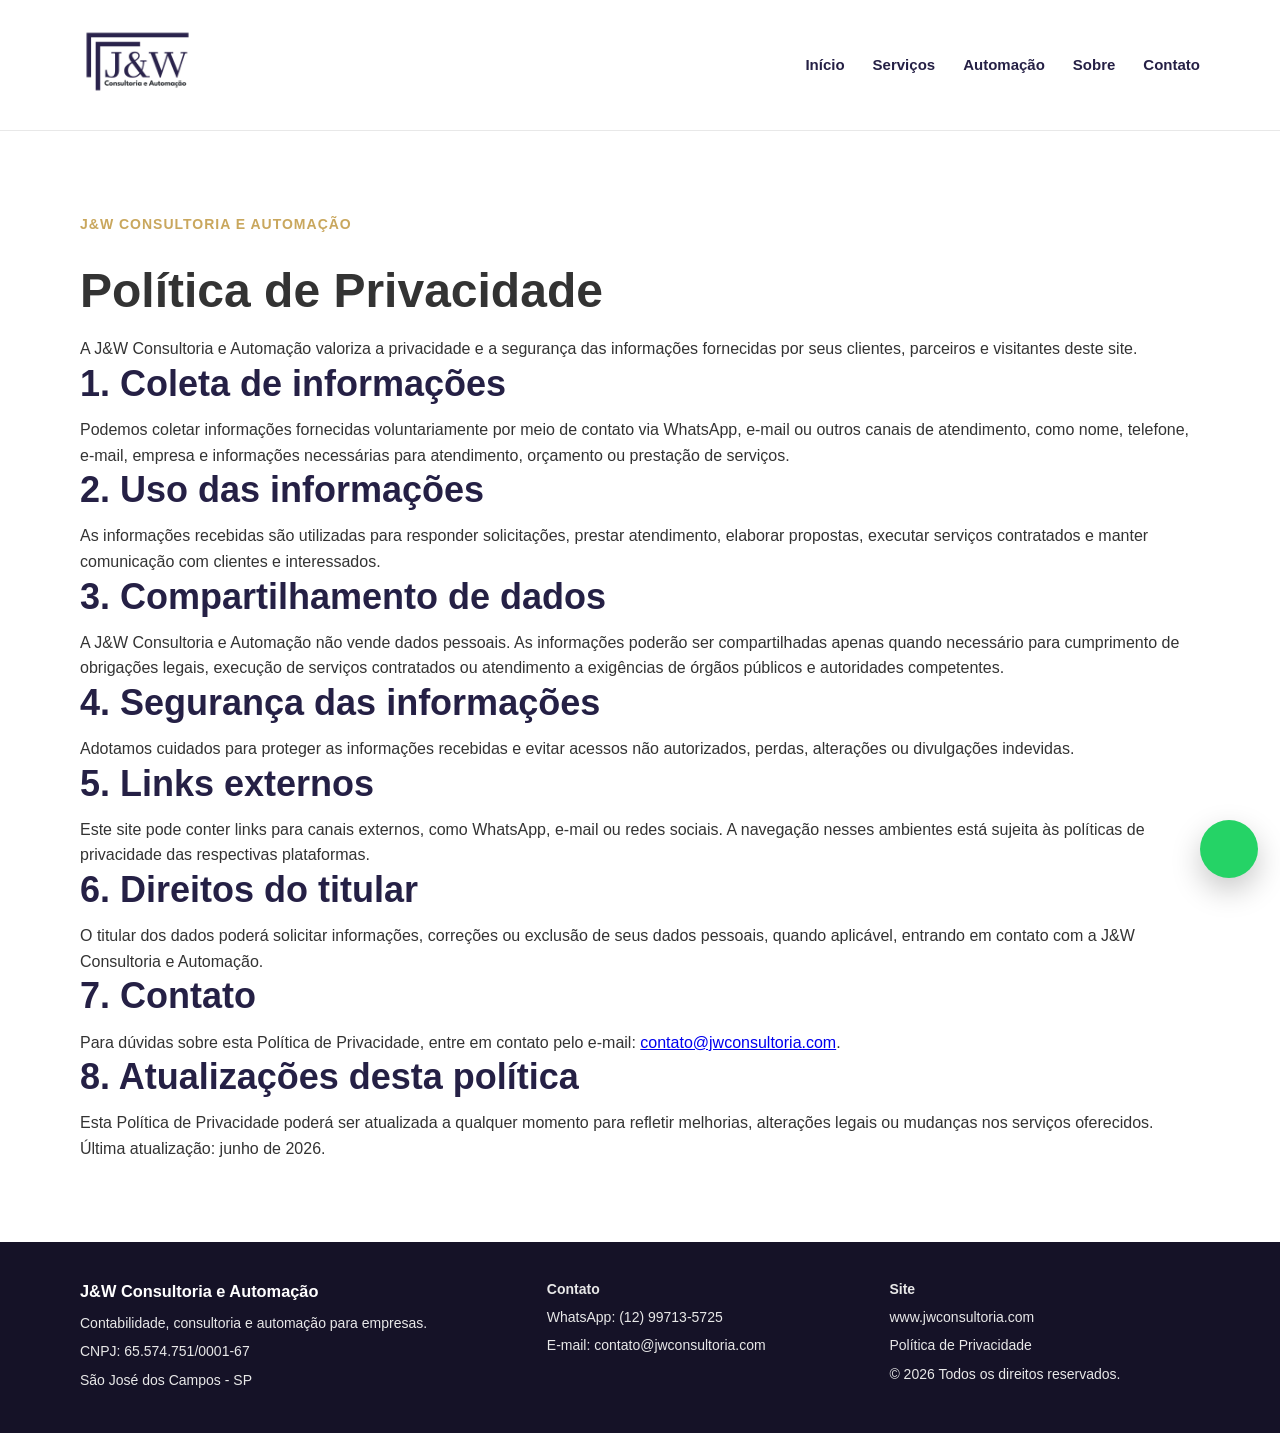
==== privacidade.html @ 33062420 "Add files via upload" ====
<!DOCTYPE html>
<html lang="pt-BR">
<head>
  <meta charset="UTF-8">
  <meta name="viewport" content="width=device-width, initial-scale=1.0">
  <title>Política de Privacidade | J&W Consultoria e Automação</title>
  <meta name="description" content="Política de Privacidade da J&W Consultoria e Automação. Saiba como tratamos informações enviadas por contato, WhatsApp e e-mail.">
  <link rel="stylesheet" href="style.css">
  <link rel="icon" type="image/png" href="assets/favicon.png">
</head>
<body>

  <header class="topo">
    <div class="container menu">
      <a href="index.html">
        <img src="assets/logo-jw.jpg" alt="Logo J&W Consultoria e Automação" class="logo">
      </a>

      <nav>
        <a href="index.html#inicio">Início</a>
        <a href="index.html#servicos">Serviços</a>
        <a href="index.html#automacao">Automação</a>
        <a href="index.html#sobre">Sobre</a>
        <a href="index.html#contato">Contato</a>
      </nav>
    </div>
  </header>

  <main>
    <section class="secao pagina-texto">
      <div class="container">
        <span class="tag-escura">J&W Consultoria e Automação</span>

        <h1>Política de Privacidade</h1>

        <p>
          A J&W Consultoria e Automação valoriza a privacidade e a segurança das informações
          fornecidas por seus clientes, parceiros e visitantes deste site.
        </p>

        <h2>1. Coleta de informações</h2>
        <p>
          Podemos coletar informações fornecidas voluntariamente por meio de contato via WhatsApp,
          e-mail ou outros canais de atendimento, como nome, telefone, e-mail, empresa e informações
          necessárias para atendimento, orçamento ou prestação de serviços.
        </p>

        <h2>2. Uso das informações</h2>
        <p>
          As informações recebidas são utilizadas para responder solicitações, prestar atendimento,
          elaborar propostas, executar serviços contratados e manter comunicação com clientes e interessados.
        </p>

        <h2>3. Compartilhamento de dados</h2>
        <p>
          A J&W Consultoria e Automação não vende dados pessoais. As informações poderão ser compartilhadas
          apenas quando necessário para cumprimento de obrigações legais, execução de serviços contratados
          ou atendimento a exigências de órgãos públicos e autoridades competentes.
        </p>

        <h2>4. Segurança das informações</h2>
        <p>
          Adotamos cuidados para proteger as informações recebidas e evitar acessos não autorizados,
          perdas, alterações ou divulgações indevidas.
        </p>

        <h2>5. Links externos</h2>
        <p>
          Este site pode conter links para canais externos, como WhatsApp, e-mail ou redes sociais.
          A navegação nesses ambientes está sujeita às políticas de privacidade das respectivas plataformas.
        </p>

        <h2>6. Direitos do titular</h2>
        <p>
          O titular dos dados poderá solicitar informações, correções ou exclusão de seus dados pessoais,
          quando aplicável, entrando em contato com a J&W Consultoria e Automação.
        </p>

        <h2>7. Contato</h2>
        <p>
          Para dúvidas sobre esta Política de Privacidade, entre em contato pelo e-mail:
          <a href="mailto:contato@jwconsultoria.com">contato@jwconsultoria.com</a>.
        </p>

        <h2>8. Atualizações desta política</h2>
        <p>
          Esta Política de Privacidade poderá ser atualizada a qualquer momento para refletir melhorias,
          alterações legais ou mudanças nos serviços oferecidos.
        </p>

        <p class="data-politica">
          Última atualização: junho de 2026.
        </p>
      </div>
    </section>
  </main>

  <footer class="rodape">
    <div class="container rodape-conteudo">
      <div>
        <h3>J&W Consultoria e Automação</h3>
        <p>Contabilidade, consultoria e automação para empresas.</p>
        <p>CNPJ: 65.574.751/0001-67</p>
        <p>São José dos Campos - SP</p>
      </div>

      <div>
        <p><strong>Contato</strong></p>
        <p>WhatsApp: <a href="https://wa.me/5512997135725" target="_blank">(12) 99713-5725</a></p>
        <p>E-mail: <a href="mailto:contato@jwconsultoria.com">contato@jwconsultoria.com</a></p>
      </div>

      <div>
        <p><strong>Site</strong></p>
        <p>www.jwconsultoria.com</p>
        <p><a href="privacidade.html">Política de Privacidade</a></p>
        <p>© 2026 Todos os direitos reservados.</p>
      </div>
    </div>
  </footer>

  <a href="https://wa.me/5512997135725" class="whatsapp-fixo" target="_blank" aria-label="Falar no WhatsApp">
    <i class="fa-brands fa-whatsapp"></i>
  </a>

</body>
</html>
---- style.css ----
:root {
  --azul: #252045;
  --azul-escuro: #151227;
  --cinza: #2B2E34;
  --cinza-claro: #F5F6FA;
  --branco: #FFFFFF;
  --dourado: #C9A75D;
  --texto: #333333;
}

* {
  margin: 0;
  padding: 0;
  box-sizing: border-box;
}

html {
  scroll-behavior: smooth;
  scroll-padding-top: 115px;
}

body {
  font-family: Arial, Helvetica, sans-serif;
  color: var(--texto);
  background: var(--branco);
  line-height: 1.6;
}

.container {
  width: min(1120px, 90%);
  margin: 0 auto;
}

/* TOPO */

.topo {
  background: var(--branco);
  border-bottom: 1px solid #e8e8e8;
  position: sticky;
  top: 0;
  z-index: 10;
}

.menu {
  height: 130px;
  display: flex;
  align-items: center;
  justify-content: space-between;
}

.logo {
  height: 115px;
  width: auto;
}

nav {
  display: flex;
  gap: 28px;
}

nav a {
  color: var(--azul);
  text-decoration: none;
  font-weight: 700;
  font-size: 15px;
}

nav a:hover {
  color: var(--dourado);
}

/* HERO */

.hero {
  background: linear-gradient(135deg, var(--azul), var(--azul-escuro));
  color: var(--branco);
  padding: 90px 0;
}

.hero-conteudo {
  display: grid;
  grid-template-columns: 1.4fr 0.8fr;
  gap: 48px;
  align-items: center;
}

.tag {
  color: var(--dourado);
  font-weight: 700;
  text-transform: uppercase;
  font-size: 14px;
  letter-spacing: 1px;
}

h1 {
  font-size: 48px;
  line-height: 1.1;
  margin: 18px 0;
  max-width: 780px;
}

.hero-texto p {
  font-size: 18px;
  max-width: 660px;
  color: #f0f0f0;
}

.botoes {
  display: flex;
  gap: 16px;
  margin-top: 32px;
}

.botao {
  padding: 14px 22px;
  border-radius: 8px;
  text-decoration: none;
  font-weight: 700;
  display: inline-block;
  transition: 0.2s;
}

.botao:hover {
  transform: translateY(-2px);
}

.principal {
  background: var(--dourado);
  color: var(--azul);
}

.secundario {
  border: 1px solid var(--branco);
  color: var(--branco);
}

.hero-card {
  background: rgba(255, 255, 255, 0.10);
  border: 1px solid rgba(255, 255, 255, 0.18);
  padding: 34px;
  border-radius: 18px;
  box-shadow: 0 20px 50px rgba(0,0,0,0.18);
}

.hero-card h3 {
  font-size: 24px;
  margin-bottom: 14px;
}

.hero-card p {
  color: #f0f0f0;
}

/* SEÇÕES */

.secao {
  padding: 80px 0;
}

.secao h2 {
  color: var(--azul);
  font-size: 36px;
  line-height: 1.2;
  margin-bottom: 12px;
}

.subtitulo {
  max-width: 720px;
  margin-bottom: 36px;
  color: #555;
}

.grade {
  display: grid;
  grid-template-columns: repeat(3, 1fr);
  gap: 22px;
}

.card {
  background: var(--branco);
  border: 1px solid #e8e8e8;
  border-radius: 16px;
  padding: 26px;
  box-shadow: 0 10px 30px rgba(0,0,0,0.04);
  transition: 0.2s;
}

.card:hover {
  transform: translateY(-4px);
  box-shadow: 0 14px 36px rgba(0,0,0,0.08);
}

.card h3 {
  color: var(--azul);
  margin-bottom: 10px;
  font-size: 20px;
}

.card p {
  color: #555;
}

.icone {
  width: 46px;
  height: 46px;
  background: var(--cinza-claro);
  border-radius: 12px;
  display: flex;
  align-items: center;
  justify-content: center;
  font-size: 24px;
  margin-bottom: 18px;
}

/* DESTAQUE */

.destaque {
  background: var(--cinza-claro);
}

.dividido {
  display: grid;
  grid-template-columns: 1fr 1fr;
  gap: 70px;
  align-items: center;
}

.dividido p {
  color: #555;
  font-size: 17px;
}

.lista-box {
  background: var(--branco);
  border-radius: 16px;
  padding: 30px;
  border-left: 5px solid var(--dourado);
  box-shadow: 0 10px 30px rgba(0,0,0,0.05);
}

.lista-box p {
  margin-bottom: 12px;
  font-weight: 700;
  color: var(--azul);
}

/* CHAMADA */

.chamada {
  background: var(--azul);
  color: var(--branco);
  text-align: center;
  padding: 76px 0;
}

.chamada h2 {
  font-size: 36px;
  margin-bottom: 10px;
}

.chamada p {
  color: #f0f0f0;
  font-size: 18px;
}

.chamada .botao {
  margin-top: 24px;
}

/* RODAPÉ */

.rodape {
  background: var(--azul-escuro);
  color: var(--branco);
  padding: 36px 0;
  font-size: 14px;
}

.rodape-conteudo {
  display: grid;
  grid-template-columns: 1.4fr 1fr 1fr;
  gap: 32px;
}

.rodape h3 {
  margin-bottom: 8px;
  color: var(--branco);
}

.rodape p {
  color: #e8e8e8;
  margin-bottom: 6px;
}

.tag-escura {
  color: var(--dourado);
  font-weight: 800;
  text-transform: uppercase;
  font-size: 14px;
  letter-spacing: 1px;
  display: inline-block;
  margin-bottom: 12px;
}

.dividido div:first-child p {
  margin-bottom: 16px;
}

.sobre {
  background: var(--branco);
}

.sobre-card {
  background: var(--azul);
  color: var(--branco);
  border-radius: 18px;
  padding: 34px;
  box-shadow: 0 18px 45px rgba(0,0,0,0.12);
}

.sobre-card h3 {
  margin-bottom: 12px;
  font-size: 24px;
}

.sobre-card p {
  color: #f0f0f0;
}

.whatsapp-fixo {
  position: fixed;
  right: 22px;
  bottom: 22px;
  width: 58px;
  height: 58px;
  background: #25D366;
  color: #FFFFFF;
  border-radius: 50%;
  display: flex;
  align-items: center;
  justify-content: center;
  text-decoration: none;
  box-shadow: 0 12px 30px rgba(0,0,0,0.22);
  z-index: 20;
  font-size: 30px;
  transition: 0.2s;
}

.whatsapp-fixo:hover {
  transform: translateY(-2px);
}

.rodape a,
.rodape a:visited {
  color: #e8e8e8;
  text-decoration: none;
}

.rodape a:hover {
  color: var(--dourado);
}

.rodape a:hover {
  color: var(--dourado);
}

/* CELULAR */

@media (max-width: 800px) {
  html {
    scroll-padding-top: 0;
  }

  .topo {
    position: static;
  }

  .menu {
    height: auto;
    padding: 6px 0 8px;
    flex-direction: column;
    gap: 6px;
  }

  .logo {
    height: 85px;
    width: auto;
  }

  nav {
    width: 100%;
    display: flex;
    justify-content: center;
    flex-wrap: nowrap;
    gap: 12px;
  }

  nav a {
    font-size: 13px;
  }

  .hero {
    padding: 28px 0 46px;
  }

  .hero-conteudo,
  .dividido,
  .grade {
    grid-template-columns: 1fr;
  }

  .tag {
    font-size: 11px;
  }

  h1 {
    font-size: 30px;
    line-height: 1.15;
    margin: 12px 0;
  }

  .hero-texto p {
    font-size: 16px;
  }

  .botoes {
    flex-direction: column;
    gap: 14px;
  }

  .botao {
    text-align: center;
    width: 100%;
  }

  .hero-card {
    margin-top: 22px;
    padding: 24px;
  }

  .secao {
    padding: 50px 0;
  }

  .secao h2,
  .chamada h2 {
    font-size: 28px;
  }

  .rodape-conteudo {
    grid-template-columns: 1fr;
    text-align: center;
  }

  .whatsapp-fixo {
    right: 16px;
    bottom: 16px;
    width: 62px;
    height: 62px;
    font-size: 38px;
  }  
}
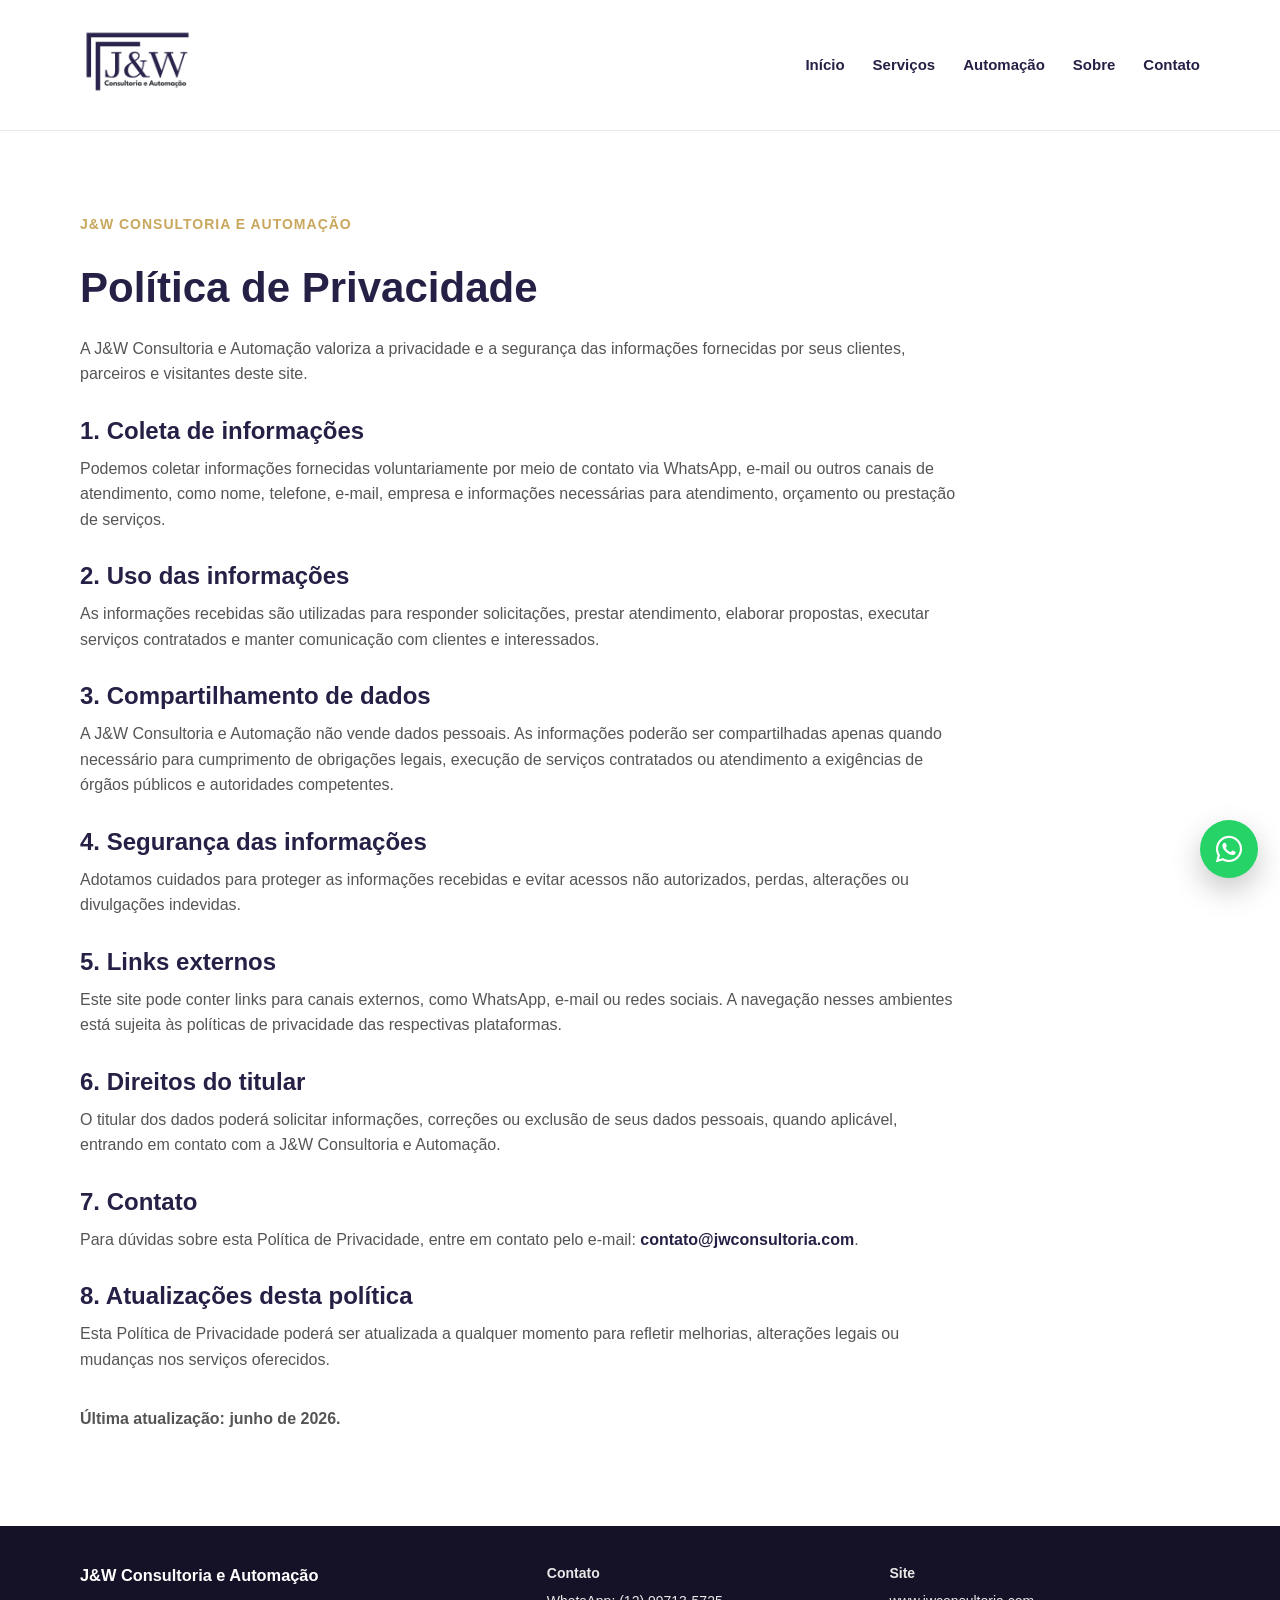
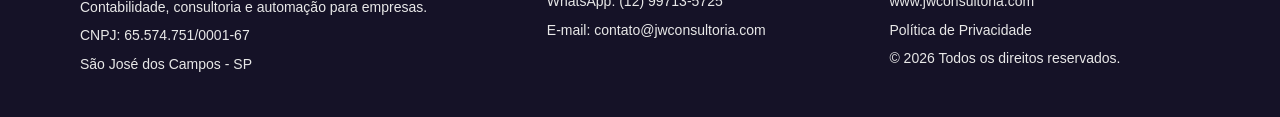
==== commit 43fb481a: "Update privacidade.html" ====
--- a/privacidade.html
+++ b/privacidade.html
@@ -7,6 +7,7 @@
   <meta name="description" content="Política de Privacidade da J&W Consultoria e Automação. Saiba como tratamos informações enviadas por contato, WhatsApp e e-mail.">
   <link rel="stylesheet" href="style.css">
   <link rel="icon" type="image/png" href="assets/favicon.png">
+  <link rel="stylesheet" href="https://cdnjs.cloudflare.com/ajax/libs/font-awesome/6.5.2/css/all.min.css">
 </head>
 <body>
 
@@ -124,4 +125,4 @@
   </a>
 
 </body>
-</html>+</html>
--- a/style.css
+++ b/style.css
@@ -364,6 +364,44 @@
   color: var(--dourado);
 }
 
+.pagina-texto {
+  background: var(--branco);
+}
+
+.pagina-texto h1 {
+  color: var(--azul);
+  font-size: 42px;
+  margin-bottom: 24px;
+}
+
+.pagina-texto h2 {
+  color: var(--azul);
+  font-size: 24px;
+  margin-top: 30px;
+  margin-bottom: 10px;
+}
+
+.pagina-texto p {
+  max-width: 880px;
+  color: #555;
+  margin-bottom: 14px;
+}
+
+.pagina-texto a {
+  color: var(--azul);
+  font-weight: 700;
+  text-decoration: none;
+}
+
+.pagina-texto a:hover {
+  color: var(--dourado);
+}
+
+.data-politica {
+  margin-top: 34px;
+  font-weight: 700;
+}
+
 /* CELULAR */
 
 @media (max-width: 800px) {
@@ -458,5 +496,13 @@
     width: 62px;
     height: 62px;
     font-size: 38px;
-  }  
-}
+  }
+
+  .pagina-texto h1 {
+    font-size: 32px;
+  }
+
+  .pagina-texto h2 {
+    font-size: 22px;
+  }
+}
